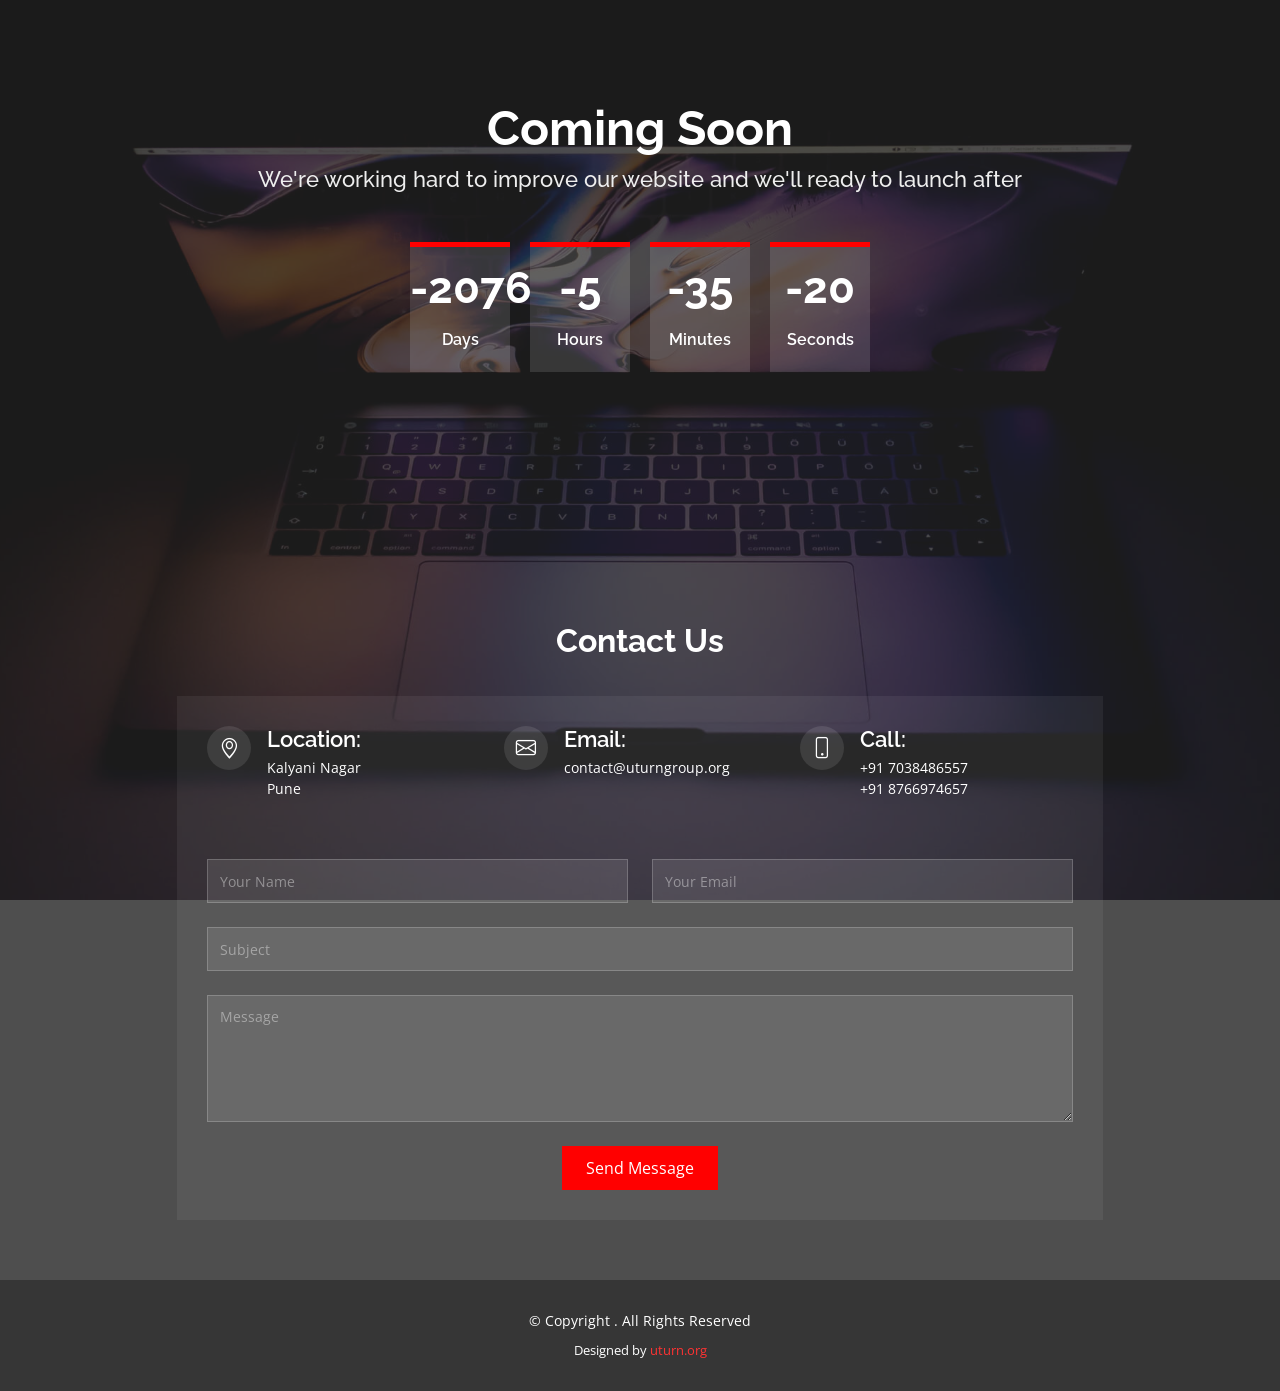
==== index.html @ d195bcdf "HR website team & contact" ====
<!DOCTYPE html>
<html lang="en">

<head>
  <meta charset="utf-8">
  <meta content="width=device-width, initial-scale=1.0" name="viewport">
  <title>UTurn Group</title>
  <meta content="" name="description">
  <meta content="" name="keywords">

  <!-- Favicons -->
  <link href="assets/img/favicon.png" rel="icon">
  <link href="assets/img/apple-touch-icon.png" rel="apple-touch-icon">

  <!-- Google Fonts -->
  <link href="https://fonts.googleapis.com/css?family=Open+Sans:300,300i,400,400i,600,600i,700,700i|Raleway:300,300i,400,400i,600,600i,700,700i" rel="stylesheet">

  <!-- Vendor CSS Files -->
  <link href="assets/vendor/bootstrap/css/bootstrap.min.css" rel="stylesheet">
  <link href="assets/vendor/bootstrap-icons/bootstrap-icons.css" rel="stylesheet">

  <!-- Template Main CSS File -->
  <link href="assets/css/style.css" rel="stylesheet">

  <!-- =======================================================
  * Template Name: ComingSoon - v4.0.1
  * Template URL: https://bootstrapmade.com/comingsoon-free-html-bootstrap-template/
  * Author: BootstrapMade.com
  * License: https://bootstrapmade.com/license/
  ======================================================== -->
</head>

<body>

  <!-- ======= Header ======= -->
  <header id="header" class="d-flex align-items-center">
    <div class="container d-flex flex-column align-items-center">

      <h1>Coming Soon</h1>
      <h2>We're working hard to improve our website and we'll ready to launch after</h2>
      <div class="countdown d-flex justify-content-center" data-count="2021/4/1">
        <div>
          <h3>%d</h3>
          <h4>Days</h4>
        </div>
        <div>
          <h3>%h</h3>
          <h4>Hours</h4>
        </div>
        <div>
          <h3>%m</h3>
          <h4>Minutes</h4>
        </div>
        <div>
          <h3>%s</h3>
          <h4>Seconds</h4>
        </div>
      </div>

      <!--<div class="subscribe">-->
      <!--  <h4>Subscribe now to get the latest updates!</h4>-->
      <!--  <form action="forms/notify.php" method="post" role="form" class="php-email-form">-->
      <!--    <div class="subscribe-form">-->
      <!--      <input type="email" name="email"><input type="submit" value="Subscribe">-->
      <!--    </div>-->
      <!--    <div class="mt-2">-->
      <!--      <div class="loading">Loading</div>-->
      <!--      <div class="error-message"></div>-->
      <!--      <div class="sent-message">Your notification request was sent. Thank you!</div>-->
      <!--    </div>-->
      <!--  </form>-->
      <!--</div>-->

      <!--<div class="social-links text-center">-->
      <!--  <a href="#" class="twitter"><i class="bi bi-twitter"></i></a>-->
      <!--  <a href="#" class="facebook"><i class="bi bi-facebook"></i></a>-->
      <!--  <a href="#" class="instagram"><i class="bi bi-instagram"></i></a>-->
      <!--  <a href="#" class="linkedin"><i class="bi bi-linkedin"></i></a>-->
      <!--</div>-->

    </div>
  </header><!-- End #header -->

  <main id="main">

    <!-- ======= About Us Section ======= -->
    <!--<section id="about" class="about">-->
    <!--  <div class="container">-->

    <!--    <div class="row content">-->
    <!--      <div class="col-lg-6">-->
    <!--        <h2>Eum ipsam laborum deleniti velitena</h2>-->
    <!--        <h3>Voluptatem dignissimos provident quasi corporis voluptates sit assum perenda sruen jonee trave</h3>-->
    <!--      </div>-->
    <!--      <div class="col-lg-6 pt-4 pt-lg-0">-->
    <!--        <p>-->
    <!--          Ullamco laboris nisi ut aliquip ex ea commodo consequat. Duis aute irure dolor in reprehenderit in voluptate-->
    <!--          velit esse cillum dolore eu fugiat nulla pariatur. Excepteur sint occaecat cupidatat non proident, sunt in-->
    <!--          culpa qui officia deserunt mollit anim id est laborum-->
    <!--        </p>-->
    <!--        <ul>-->
    <!--          <li><i class="bi bi-check"></i> Ullamco laboris nisi ut aliquip ex ea commodo consequa</li>-->
    <!--          <li><i class="bi bi-check"></i> Duis aute irure dolor in reprehenderit in voluptate velit</li>-->
    <!--          <li><i class="bi bi-check"></i> Ullamco laboris nisi ut aliquip ex ea commodo consequat. Duis aute irure dolor in reprehenderit in</li>-->
    <!--        </ul>-->
    <!--        <p class="font-italic">-->
    <!--          Lorem ipsum dolor sit amet, consectetur adipiscing elit, sed do eiusmod tempor incididunt ut labore et dolore-->
    <!--          magna aliqua.-->
    <!--        </p>-->
    <!--      </div>-->
    <!--    </div>-->

    <!--  </div>-->
    <!--</section><!-- End About Us Section -->

    <!-- ======= Contact Us Section ======= -->
    <section id="contact" class="contact">
      <div class="container">

        <div class="section-title">
          <h2>Contact Us</h2>
        </div>

        <div class="row justify-content-center">

          <div class="col-lg-10">

            <div class="info-wrap">
              <div class="row">
                <div class="col-lg-4 info">
                  <i class="bi bi-geo-alt"></i>
                  <h4>Location:</h4>
                  <p>Kalyani Nagar<br>Pune</p>
                </div>

                <div class="col-lg-4 info mt-4 mt-lg-0">
                  <i class="bi bi-envelope"></i>
                  <h4>Email:</h4>
                  <p>contact@uturngroup.org</p>
                </div>

                <div class="col-lg-4 info mt-4 mt-lg-0">
                  <i class="bi bi-phone"></i>
                  <h4>Call:</h4>
                  <p>+91 7038486557<br>+91 8766974657</p>
                </div>
              </div>
            </div>

          </div>

        </div>

        <div class="row justify-content-center">
          <div class="col-lg-10">
            <form action="forms/contact.php" method="post" role="form" class="php-email-form">
              <div class="row">
                <div class="col-md-6 form-group">
                  <input type="text" name="name" class="form-control" id="name" placeholder="Your Name" required>
                </div>
                <div class="col-md-6 form-group mt-3 mt-md-0">
                  <input type="email" class="form-control" name="email" id="email" placeholder="Your Email" required>
                </div>
              </div>
              <div class="form-group mt-3">
                <input type="text" class="form-control" name="subject" id="subject" placeholder="Subject" required>
              </div>
              <div class="form-group mt-3">
                <textarea class="form-control" name="message" rows="5" placeholder="Message" required></textarea>
              </div>
              <div class="my-3">
                <div class="loading">Loading</div>
                <div class="error-message"></div>
                <div class="sent-message">Your message has been sent. Thank you!</div>
              </div>
              <div class="text-center"><button type="submit">Send Message</button></div>
            </form>
          </div>

        </div>

      </div>
    </section><!-- End Contact Us Section -->

  </main><!-- End #main -->

  <!-- ======= Footer ======= -->
  <footer id="footer">
    <div class="container">
      <div class="copyright">
        &copy; Copyright <strong><span></span></strong>. All Rights Reserved
      </div>
      <div class="credits">
        <!-- All the links in the footer should remain intact. -->
        <!-- You can delete the links only if you purchased the pro version. -->
        <!-- Licensing information: https://bootstrapmade.com/license/ -->
        <!-- Purchase the pro version with working PHP/AJAX contact form: https://bootstrapmade.com/comingsoon-free-html-bootstrap-template/ -->
        Designed by <a href="https://uturn.org/">uturn.org</a>
      </div>
    </div>
  </footer><!-- End #footer -->

  <a href="#" class="back-to-top d-flex align-items-center justify-content-center"><i class="bi bi-arrow-up-short"></i></a>

  <!-- Vendor JS Files -->
  <script src="assets/vendor/bootstrap/js/bootstrap.bundle.min.js"></script>
  <script src="assets/vendor/php-email-form/validate.js"></script>

  <!-- Template Main JS File -->
  <script src="assets/js/main.js"></script>

</body>

</html>
---- assets/css/style.css ----
/**
* Template Name: ComingSoon - v4.0.1
* Template URL: https://bootstrapmade.com/comingsoon-free-html-bootstrap-template/
* Author: BootstrapMade.com
* License: https://bootstrapmade.com/license/
*/

/*--------------------------------------------------------------
# General
--------------------------------------------------------------*/
body {
  font-family: "Open Sans", sans-serif;
  color: #fff;
  background: url("../img/bg.jpg") top center no-repeat;
  background-size: cover;
  position: relative;
}

body::before {
  content: "";
  position: absolute;
  left: 0;
  right: 0;
  top: 0;
  bottom: 0;
  background: rgba(34, 34, 34, 0.8);
}

@media (min-width: 1024px) {
  body {
    background-attachment: fixed;
  }
}

a {
  color: #ff0000;
  text-decoration: none;
}

a:hover {
  color: #ff3333;
  text-decoration: none;
}

h1, h2, h3, h4, h5, h6 {
  font-family: "Raleway", sans-serif;
}

#main {
  position: relative;
}

/*--------------------------------------------------------------
# Back to top button
--------------------------------------------------------------*/
.back-to-top {
  position: fixed;
  visibility: hidden;
  opacity: 0;
  right: 15px;
  bottom: 15px;
  z-index: 996;
  background: #ff0000;
  width: 40px;
  height: 40px;
  border-radius: 4px;
  transition: all 0.4s;
}

.back-to-top i {
  font-size: 28px;
  color: #fff;
  line-height: 0;
}

.back-to-top:hover {
  background: #ff2929;
  color: #fff;
}

.back-to-top.active {
  visibility: visible;
  opacity: 1;
}

/*--------------------------------------------------------------
# Header
--------------------------------------------------------------*/
#header {
  position: relative;
  width: 100%;
  padding: 100px 0;
  /* countdown */
}

#header h1 {
  margin: 0 0 10px 0;
  font-size: 48px;
  font-weight: 700;
  line-height: 56px;
  color: #fff;
}

#header h2 {
  color: #eee;
  margin-bottom: 40px;
  font-size: 22px;
}

#header .countdown {
  margin-bottom: 80px;
}

#header .countdown div {
  text-align: center;
  margin: 10px;
  width: 100px;
  padding: 15px 0;
  background: rgba(255, 255, 255, 0.12);
  border-top: 5px solid #ff0000;
}

#header .countdown div h3 {
  font-weight: 700;
  font-size: 44px;
  margin-bottom: 15px;
}

#header .countdown div h4 {
  font-size: 16px;
  font-weight: 600;
}

@media (max-width: 575px) {
  #header .countdown div {
    width: 70px;
    padding: 10px 0;
    margin: 10px 8px;
  }
  #header .countdown div h3 {
    font-size: 28px;
    margin-bottom: 10px;
  }
  #header .countdown div h4 {
    font-size: 14px;
    font-weight: 500;
  }
}

#header .subscribe {
  font-size: 15px;
  text-align: center;
}

#header .subscribe h4 {
  font-size: 20px;
  font-weight: 600;
  color: #fff;
  position: relative;
  padding-bottom: 12px;
}

#header .subscribe .subscribe-form {
  min-width: 300px;
  margin-top: 10px;
  background: #fff;
  padding: 6px 10px;
  position: relative;
  text-align: left;
}

#header .subscribe .subscribe-form input[type="email"] {
  border: 0;
  padding: 4px 8px;
  width: calc(100% - 100px);
}

#header .subscribe .subscribe-form input[type="submit"] {
  position: absolute;
  top: 0;
  right: -2px;
  bottom: 0;
  border: 0;
  background: none;
  font-size: 16px;
  padding: 0 20px;
  background: #ff0000;
  color: #fff;
  transition: 0.3s;
  box-shadow: 0px 2px 15px rgba(0, 0, 0, 0.1);
}

#header .subscribe .subscribe-form input[type="submit"]:hover {
  background: #f50000;
}

#header .subscribe .error-message {
  display: none;
  color: #ed3c0d;
  text-align: center;
  padding: 15px;
  font-weight: 600;
}

#header .subscribe .sent-message {
  display: none;
  color: #18d26e;
  text-align: center;
  padding: 15px;
  font-weight: 600;
}

#header .subscribe .loading {
  display: none;
  text-align: center;
  padding: 15px;
}

#header .subscribe .loading:before {
  content: "";
  display: inline-block;
  border-radius: 50%;
  width: 24px;
  height: 24px;
  margin: 0 10px -6px 0;
  border: 3px solid #18d26e;
  border-top-color: #eee;
  -webkit-animation: animate-loading-notify 1s linear infinite;
  animation: animate-loading-notify 1s linear infinite;
}

@-webkit-keyframes animate-loading-notify {
  0% {
    transform: rotate(0deg);
  }
  100% {
    transform: rotate(360deg);
  }
}

@keyframes animate-loading-notify {
  0% {
    transform: rotate(0deg);
  }
  100% {
    transform: rotate(360deg);
  }
}

#header .social-links {
  margin-top: 10px;
}

#header .social-links a {
  font-size: 24px;
  display: inline-block;
  color: rgba(255, 255, 255, 0.8);
  line-height: 1;
  padding-top: 14px;
  margin: 0 10px;
  text-align: center;
  transition: 0.3s;
}

#header .social-links a:hover {
  color: #fff;
}

/*--------------------------------------------------------------
# Sections General
--------------------------------------------------------------*/
section {
  padding: 60px 0;
}

.section-bg {
  background-color: #fff5f5;
}

.section-title {
  text-align: center;
  padding-bottom: 15px;
}

.section-title h2 {
  font-size: 32px;
  font-weight: bold;
  margin-bottom: 20px;
  position: relative;
}

.section-title p {
  margin-bottom: 0;
}

/*--------------------------------------------------------------
# Contact Us
--------------------------------------------------------------*/
.about .content h2 {
  font-weight: 700;
  font-size: 48px;
  line-height: 60px;
  margin-bottom: 20px;
  text-transform: uppercase;
}

.about .content h3 {
  font-weight: 500;
  line-height: 32px;
  font-size: 24px;
}

.about .content ul {
  list-style: none;
  padding: 0;
}

.about .content ul li {
  padding: 10px 0 0 28px;
  position: relative;
}

.about .content ul i {
  left: 0;
  top: 12px;
  position: absolute;
  font-size: 20px;
  color: #ff0000;
}

.about .content p:last-child {
  margin-bottom: 0;
}

/*--------------------------------------------------------------
# Contact Us
--------------------------------------------------------------*/
.contact .info-wrap {
  background: rgba(255, 255, 255, 0.06);
  padding: 30px;
}

.contact .info i {
  font-size: 20px;
  color: #fff;
  float: left;
  width: 44px;
  height: 44px;
  background: rgba(255, 255, 255, 0.1);
  display: flex;
  justify-content: center;
  align-items: center;
  border-radius: 50px;
  transition: all 0.3s ease-in-out;
}

.contact .info h4 {
  padding: 0 0 0 60px;
  font-size: 22px;
  font-weight: 600;
  margin-bottom: 5px;
}

.contact .info p {
  padding: 0 0 10px 60px;
  margin-bottom: 20px;
  font-size: 14px;
}

.contact .info .email p {
  padding-top: 5px;
}

.contact .info .social-links {
  padding-left: 60px;
}

.contact .info .social-links a {
  font-size: 18px;
  display: inline-block;
  background: #333;
  color: #fff;
  line-height: 1;
  padding: 8px 0;
  border-radius: 50%;
  text-align: center;
  width: 36px;
  height: 36px;
  transition: 0.3s;
  margin-right: 10px;
}

.contact .info .social-links a:hover {
  background: #ff0000;
  color: #fff;
}

.contact .info .email:hover i, .contact .info .address:hover i, .contact .info .phone:hover i {
  background: #ff0000;
  color: #fff;
}

.contact .php-email-form {
  width: 100%;
  padding: 30px;
  padding-top: 0;
  background: rgba(255, 255, 255, 0.06);
}

.contact .php-email-form .form-group {
  padding-bottom: 8px;
}

.contact .php-email-form .validate {
  display: none;
  color: red;
  margin: 0 0 15px 0;
  font-weight: 400;
  font-size: 13px;
}

.contact .php-email-form .error-message {
  display: none;
  color: #fff;
  background: #ed3c0d;
  text-align: center;
  padding: 15px;
  font-weight: 600;
}

.contact .php-email-form .sent-message {
  display: none;
  color: #fff;
  background: #18d26e;
  text-align: center;
  padding: 15px;
  font-weight: 600;
}

.contact .php-email-form .loading {
  display: none;
  background: #fff;
  text-align: center;
  padding: 15px;
}

.contact .php-email-form .loading:before {
  content: "";
  display: inline-block;
  border-radius: 50%;
  width: 24px;
  height: 24px;
  margin: 0 10px -6px 0;
  border: 3px solid #18d26e;
  border-top-color: #eee;
  -webkit-animation: animate-loading 1s linear infinite;
  animation: animate-loading 1s linear infinite;
}

.contact .php-email-form input, .contact .php-email-form textarea {
  border-radius: 0;
  box-shadow: none;
  font-size: 14px;
  background: rgba(255, 255, 255, 0.1);
  border: 1px solid rgba(255, 255, 255, 0.2);
  color: #fff;
}

.contact .php-email-form input::-webkit-input-placeholder, .contact .php-email-form textarea::-webkit-input-placeholder {
  color: rgba(255, 255, 255, 0.4);
}

.contact .php-email-form input::-moz-placeholder, .contact .php-email-form textarea::-moz-placeholder {
  color: rgba(255, 255, 255, 0.4);
}

.contact .php-email-form input::placeholder, .contact .php-email-form textarea::placeholder {
  color: rgba(255, 255, 255, 0.4);
}

.contact .php-email-form input {
  height: 44px;
}

.contact .php-email-form textarea {
  padding: 10px 12px;
}

.contact .php-email-form button[type="submit"] {
  background: #ff0000;
  border: 0;
  padding: 10px 24px;
  color: #fff;
  transition: 0.4s;
}

.contact .php-email-form button[type="submit"]:hover {
  background: #ff3333;
}

@-webkit-keyframes animate-loading {
  0% {
    transform: rotate(0deg);
  }
  100% {
    transform: rotate(360deg);
  }
}

@keyframes animate-loading {
  0% {
    transform: rotate(0deg);
  }
  100% {
    transform: rotate(360deg);
  }
}

/*--------------------------------------------------------------
# Footer
--------------------------------------------------------------*/
#footer {
  background: rgba(19, 19, 19, 0.4);
  padding: 30px 0;
  color: #fff;
  font-size: 14px;
  position: relative;
}

#footer .copyright {
  text-align: center;
}

#footer .credits {
  padding-top: 10px;
  text-align: center;
  font-size: 13px;
  color: #fff;
}

#footer .credits a {
  color: #ff3333;
}
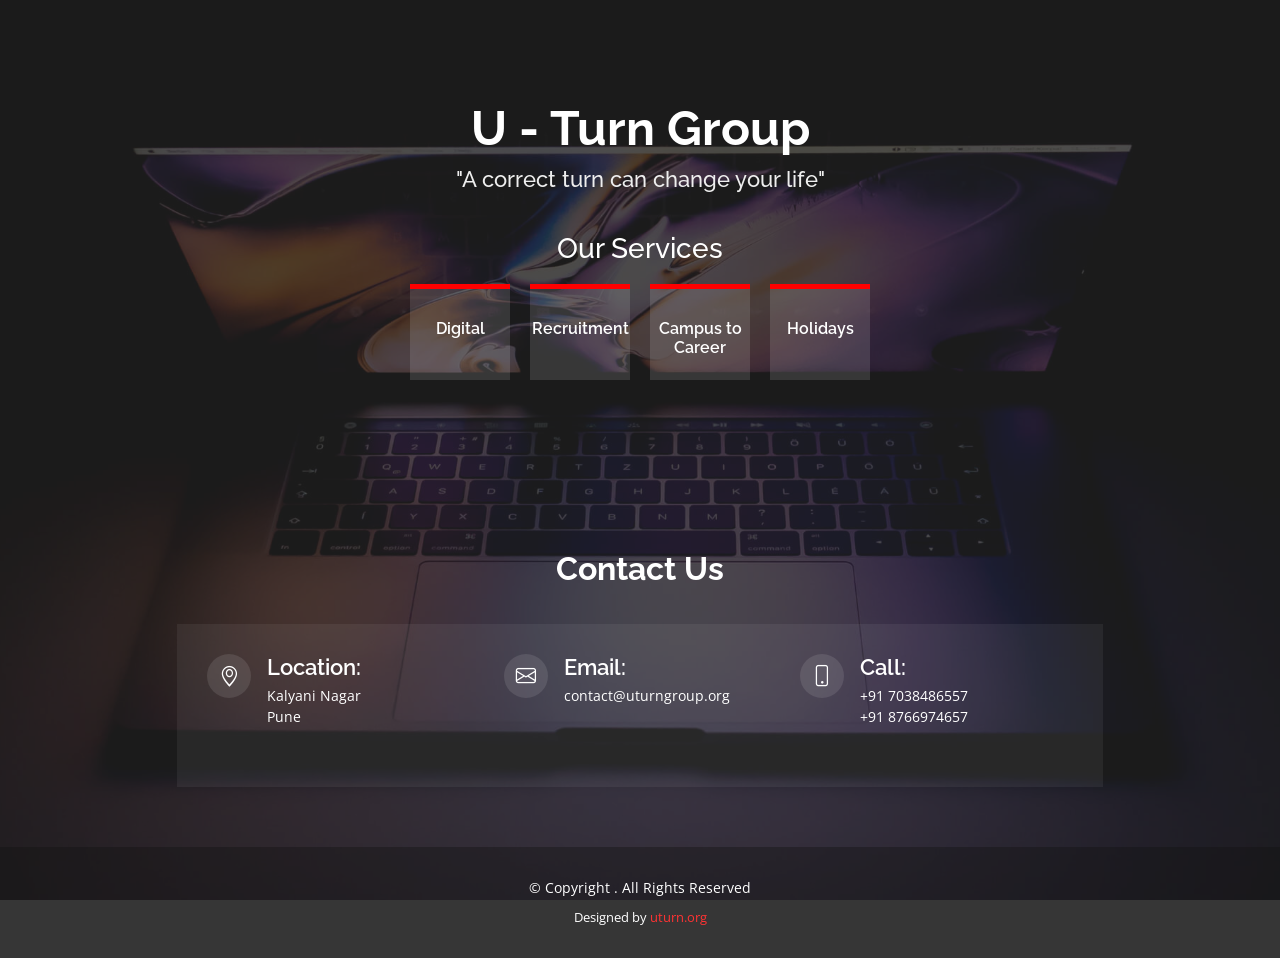
==== commit d7b9c51f: "index changes" ====
--- a/index.html
+++ b/index.html
@@ -9,7 +9,7 @@
   <meta content="" name="keywords">
 
   <!-- Favicons -->
-  <link href="assets/img/favicon.png" rel="icon">
+  <link href="assets/img/logofav.jpg" rel="icon">
   <link href="assets/img/apple-touch-icon.png" rel="apple-touch-icon">
 
   <!-- Google Fonts -->
@@ -21,7 +21,8 @@
 
   <!-- Template Main CSS File -->
   <link href="assets/css/style.css" rel="stylesheet">
-
+   <link href="https://stackpath.bootstrapcdn.com/font-awesome/4.7.0/css/font-awesome.min.css">
+  
   <!-- =======================================================
   * Template Name: ComingSoon - v4.0.1
   * Template URL: https://bootstrapmade.com/comingsoon-free-html-bootstrap-template/
@@ -36,24 +37,34 @@
   <header id="header" class="d-flex align-items-center">
     <div class="container d-flex flex-column align-items-center">
 
-      <h1>Coming Soon</h1>
-      <h2>We're working hard to improve our website and we'll ready to launch after</h2>
+      <!-- <h1>Coming Soon</h1>
+      <h2>We're working hard to improve our website and we'll ready to launch after</h2> -->
+      <h1>U - Turn Group</h1>
+      <h2>"A correct turn can change your life"</h2>
+
+       <h3> Our Services</h3>
       <div class="countdown d-flex justify-content-center" data-count="2021/4/1">
         <div>
-          <h3>%d</h3>
-          <h4>Days</h4>
-        </div>
-        <div>
-          <h3>%h</h3>
-          <h4>Hours</h4>
-        </div>
-        <div>
-          <h3>%m</h3>
-          <h4>Minutes</h4>
-        </div>
-        <div>
-          <h3>%s</h3>
-          <h4>Seconds</h4>
+          <!-- <h3>%d</h3> -->
+          <a target="_blank" href="digital/index.php"><h3><i class='fa fa-laptop' style='font-size:48px;'></i></h3>
+          <h4 style="color: white">Digital</h4></a>
+          </a>
+        </div>
+        <div>
+          <!-- <h3>%h</h3> -->
+          <a target="_blank" href="HR/index.php"><h3><i class='fa fa-users' style='font-size:48px;'></i></h3>
+          <h4 style="color: white">Recruitment</h4>
+          </a>
+        </div>
+        <div>
+          <!-- <h3>%m</h3> -->
+          <a target="_blank" href="c2c/index.php"><h3><i class='fa fa-graduation-cap' style='font-size:48px;'></i></h3>
+          <h4 style="color: white">Campus to Career</h4></a>
+        </div>
+        <div>
+          <!-- <h3>%s</h3> -->
+          <a target="_blank" href="holidays/index.php"><h3><i class='fa fa-car' style='font-size:48px;'></i></h3>
+          <h4 style="color: white">Holidays</h4></a>
         </div>
       </div>
 
@@ -151,33 +162,33 @@
 
         </div>
 
-        <div class="row justify-content-center">
-          <div class="col-lg-10">
-            <form action="forms/contact.php" method="post" role="form" class="php-email-form">
-              <div class="row">
-                <div class="col-md-6 form-group">
-                  <input type="text" name="name" class="form-control" id="name" placeholder="Your Name" required>
-                </div>
-                <div class="col-md-6 form-group mt-3 mt-md-0">
-                  <input type="email" class="form-control" name="email" id="email" placeholder="Your Email" required>
-                </div>
-              </div>
-              <div class="form-group mt-3">
-                <input type="text" class="form-control" name="subject" id="subject" placeholder="Subject" required>
-              </div>
-              <div class="form-group mt-3">
-                <textarea class="form-control" name="message" rows="5" placeholder="Message" required></textarea>
-              </div>
-              <div class="my-3">
-                <div class="loading">Loading</div>
-                <div class="error-message"></div>
-                <div class="sent-message">Your message has been sent. Thank you!</div>
-              </div>
-              <div class="text-center"><button type="submit">Send Message</button></div>
-            </form>
-          </div>
-
-        </div>
+        <!--<div class="row justify-content-center">-->
+        <!--  <div class="col-lg-10">-->
+        <!--    <form action="forms/contact.php" method="post" role="form" class="php-email-form">-->
+        <!--      <div class="row">-->
+        <!--        <div class="col-md-6 form-group">-->
+        <!--          <input type="text" name="name" class="form-control" id="name" placeholder="Your Name" required>-->
+        <!--        </div>-->
+        <!--        <div class="col-md-6 form-group mt-3 mt-md-0">-->
+        <!--          <input type="email" class="form-control" name="email" id="email" placeholder="Your Email" required>-->
+        <!--        </div>-->
+        <!--      </div>-->
+        <!--      <div class="form-group mt-3">-->
+        <!--        <input type="text" class="form-control" name="subject" id="subject" placeholder="Subject" required>-->
+        <!--      </div>-->
+        <!--      <div class="form-group mt-3">-->
+        <!--        <textarea class="form-control" name="message" rows="5" placeholder="Message" required></textarea>-->
+        <!--      </div>-->
+        <!--      <div class="my-3">-->
+        <!--        <div class="loading">Loading</div>-->
+        <!--        <div class="error-message"></div>-->
+        <!--        <div class="sent-message">Your message has been sent. Thank you!</div>-->
+        <!--      </div>-->
+        <!--      <div class="text-center"><button type="submit">Send Message</button></div>-->
+        <!--    </form>-->
+        <!--  </div>-->
+
+        <!--</div>-->
 
       </div>
     </section><!-- End Contact Us Section -->
@@ -208,6 +219,7 @@
 
   <!-- Template Main JS File -->
   <script src="assets/js/main.js"></script>
+<!-- <script src='https://kit.fontawesome.com/a076d05399.js' crossorigin='anonymous'></script> -->
 
 </body>
 
--- a/assets/css/style.css
+++ b/assets/css/style.css
@@ -108,7 +108,7 @@
 }
 
 #header .countdown {
-  margin-bottom: 80px;
+  /*margin-bottom: 80px;*/
 }
 
 #header .countdown div {
